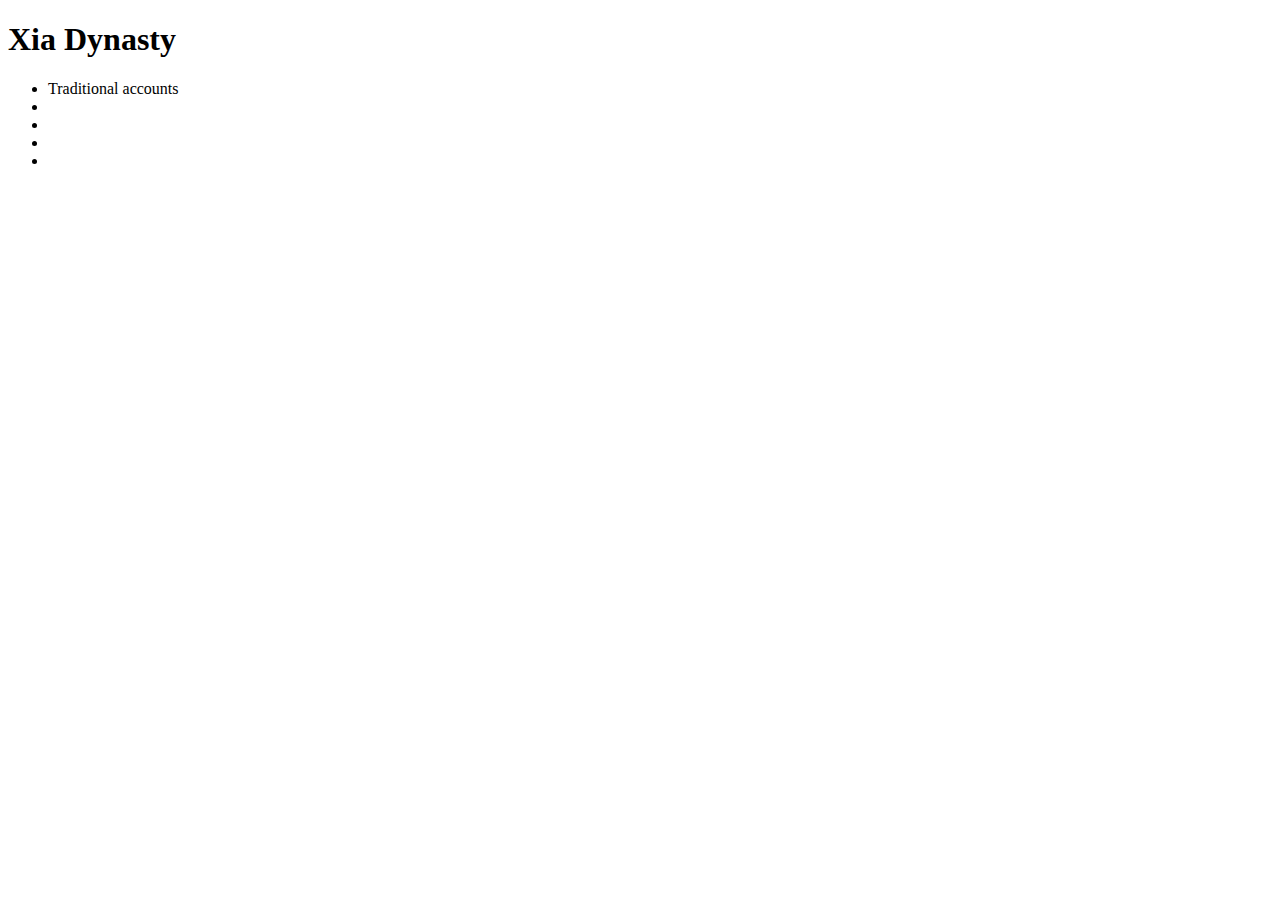
==== Homework 01/starter_code/index.html @ 69fa8cb2 "Added Changes 3" ====
<!DOCTYPE html>
<html lang="en">
<head>
    <meta charset="UTF-8">
    <meta http-equiv="X-UA-Compatible" content="IE=edge">
    <meta name="viewport" content="width=device-width, initial-scale=1.0">
    <title>Xia Dynasty</title>
</head>
<body>
    <article>
        <h1>Xia Dynasty</h1>
    <nav>
        <ul>
            <li>Traditional accounts</li>
            <li></li>
            <li></li>
            <li></li>
            <li></li>
        
        </ul>
    </nav>
    
    </article>
    
</body>
</html>
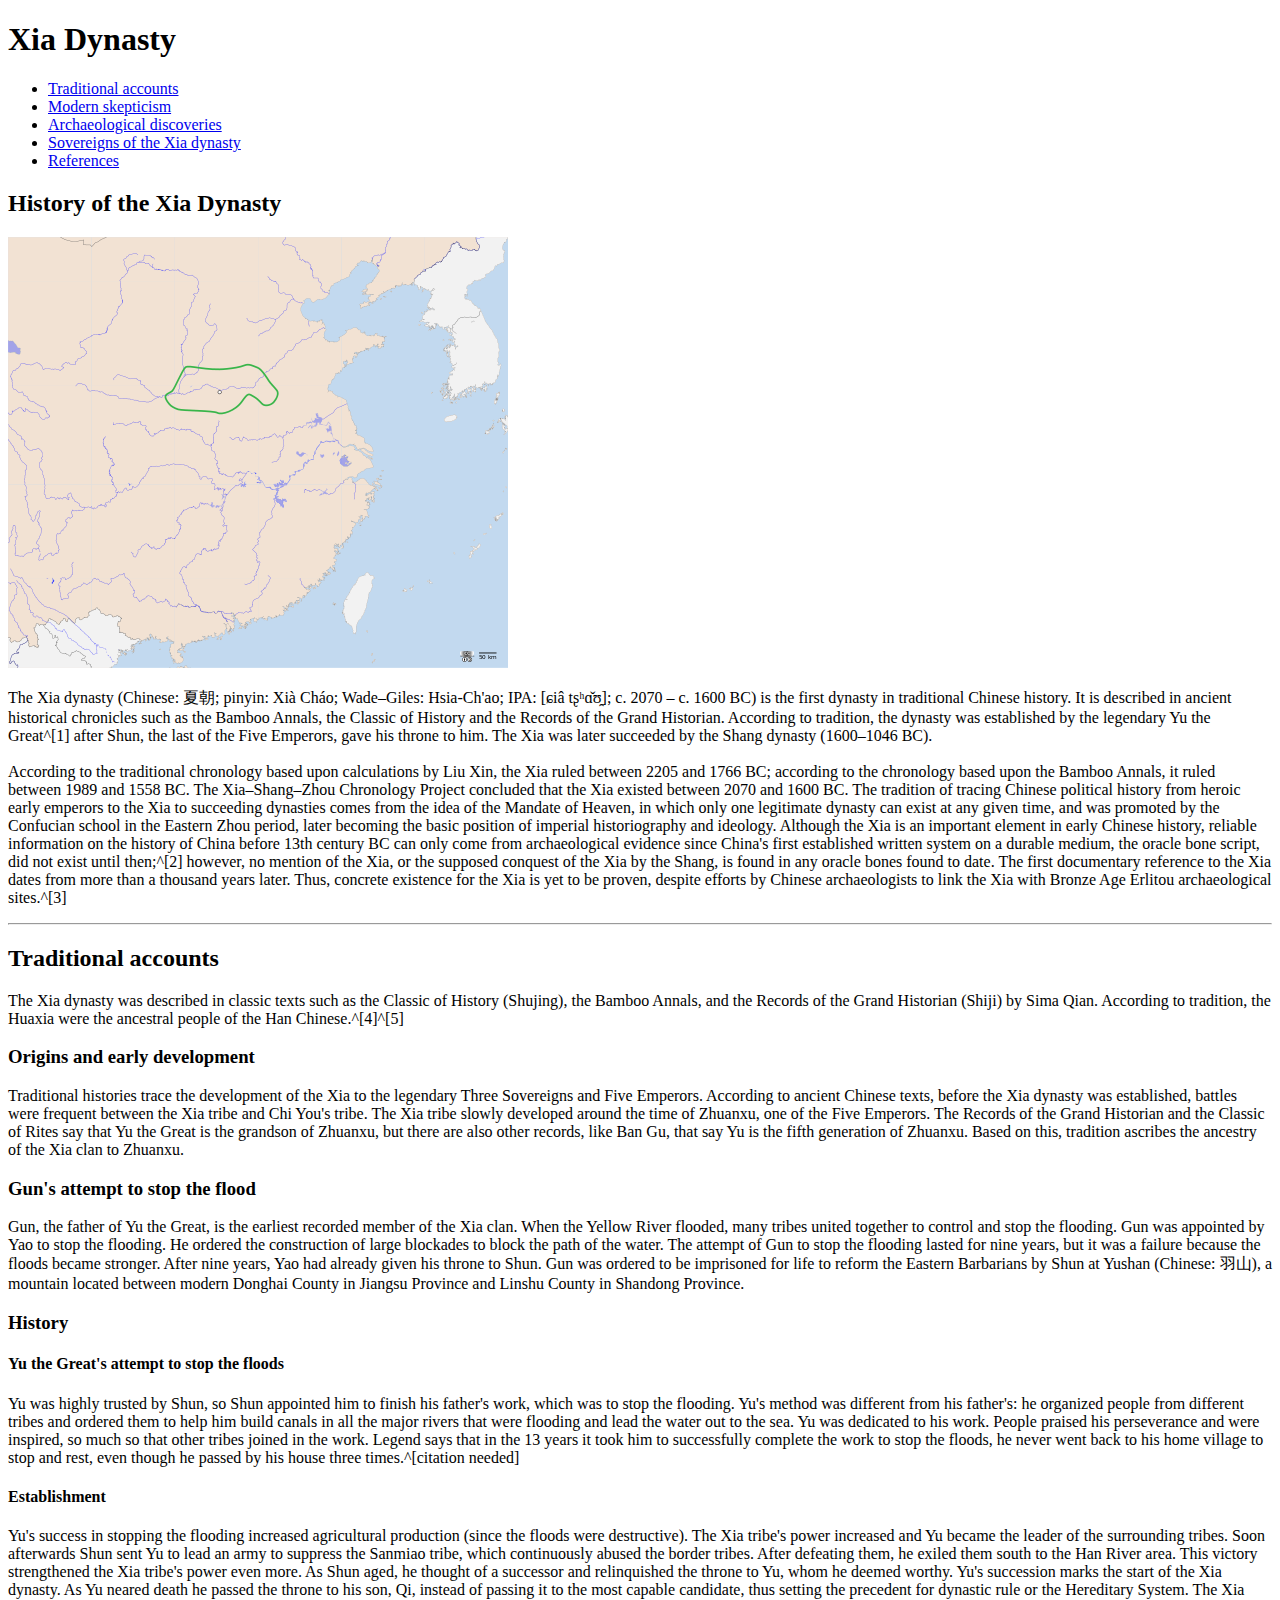
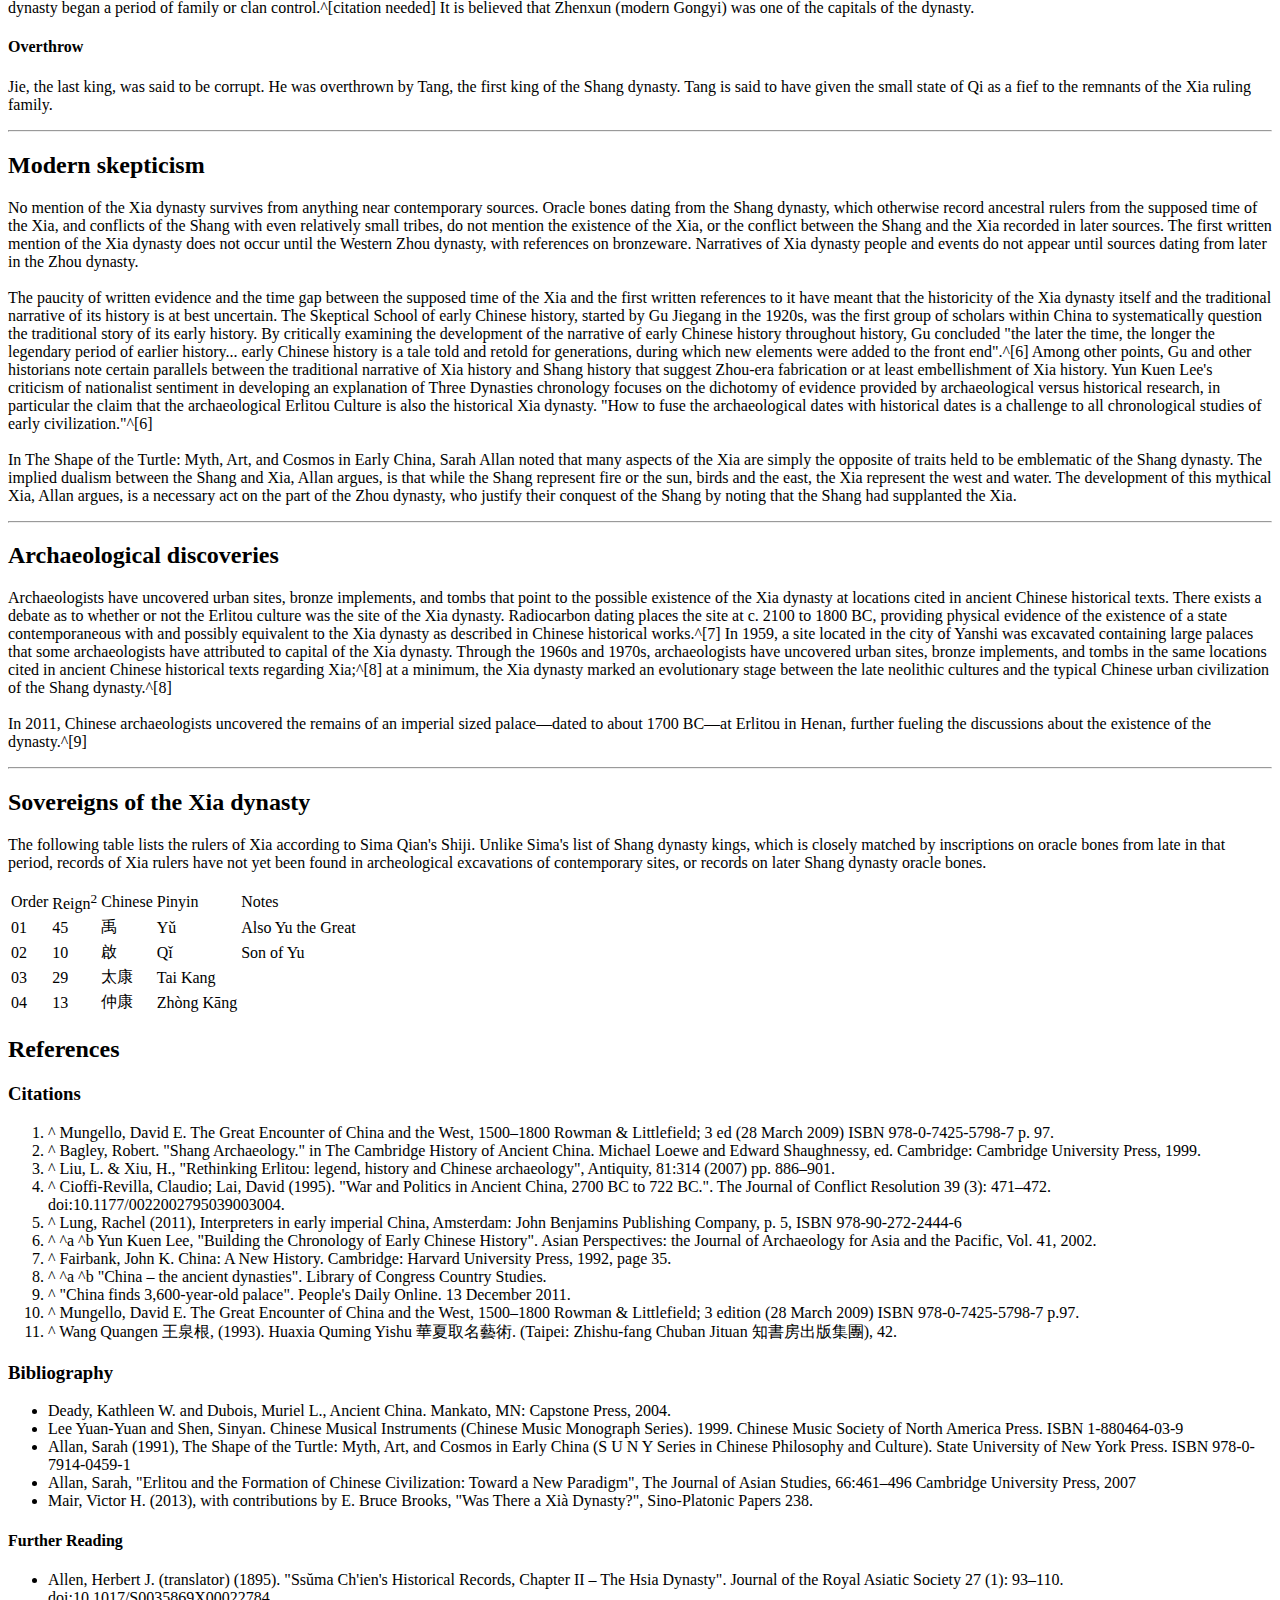
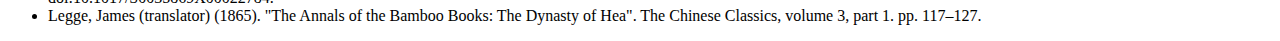
==== commit d4108582: "added changes4" ====
--- a/Homework 01/starter_code/index.html
+++ b/Homework 01/starter_code/index.html
@@ -5,22 +5,173 @@
     <meta http-equiv="X-UA-Compatible" content="IE=edge">
     <meta name="viewport" content="width=device-width, initial-scale=1.0">
     <title>Xia Dynasty</title>
-</head>
+    <link rel="stylesheet" href="css/style.css">
+    <div class="break"></div>
+</head> 
 <body>
     <article>
-        <h1>Xia Dynasty</h1>
+        <h1><strong>Xia Dynasty</strong></h1>
     <nav>
         <ul>
-            <li>Traditional accounts</li>
-            <li></li>
-            <li></li>
-            <li></li>
-            <li></li>
-        
+            <li><a href="#traditional">Traditional accounts</a></li>
+            <li><a href="#modern">Modern skepticism</a></li>
+            <li><a href="#archaeological">Archaeological discoveries</a></li>
+            <li><a href="#sovereigns">Sovereigns of the Xia dynasty</a></li>
+            <li><a href="#references">References</a></li>
         </ul>
     </nav>
-    
+        <h2>History of the Xia Dynasty</h2>
+            <img src="xia_dynasty.png" alt="xia">
+
+            <p>
+            The Xia dynasty (Chinese: 夏朝; pinyin: Xià Cháo; Wade–Giles: Hsia-Ch'ao; IPA: [ɕiâ tʂʰɑ̌ʊ̯]; c. 2070 – c. 1600 BC) is the first dynasty in traditional Chinese history. It is described in ancient historical chronicles such as the Bamboo Annals, the Classic of History and the Records of the Grand Historian. According to tradition, the dynasty was established by the legendary Yu the Great^[1] after Shun, the last of the Five Emperors, gave his throne to him. The Xia was later succeeded by the Shang dynasty (1600–1046 BC).
+            <br>
+            <br>
+            According to the traditional chronology based upon calculations by Liu Xin, the Xia ruled between 2205 and 1766 BC; according to the chronology based upon the Bamboo Annals, it ruled between 1989 and 1558 BC. The Xia–Shang–Zhou Chronology Project concluded that the Xia existed between 2070 and 1600 BC. The tradition of tracing Chinese political history from heroic early emperors to the Xia to succeeding dynasties comes from the idea of the Mandate of Heaven, in which only one legitimate dynasty can exist at any given time, and was promoted by the Confucian school in the Eastern Zhou period, later becoming the basic position of imperial historiography and ideology. Although the Xia is an important element in early Chinese history, reliable information on the history of China before 13th century BC can only come from archaeological evidence since China's first established written system on a durable medium, the oracle bone script, did not exist until then;^[2] however, no mention of the Xia, or the supposed conquest of the Xia by the Shang, is found in any oracle bones found to date. The first documentary reference to the Xia dates from more than a thousand years later. Thus, concrete existence for the Xia is yet to be proven, despite efforts by Chinese archaeologists to link the Xia with Bronze Age Erlitou archaeological sites.^[3]
+            </p>
+
+        <hr>
+
+        <h2> <div id = "traditional">Traditional accounts</div></h2> 
+            <p> 
+                The Xia dynasty was described in classic texts such as the Classic of History (Shujing), the Bamboo Annals, and the Records of the Grand Historian (Shiji) by Sima Qian. According to tradition, the Huaxia were the ancestral people of the Han Chinese.^[4]^[5]
+            </p>
+        <h3>Origins and early development</h3>
+            <p> 
+                Traditional histories trace the development of the Xia to the legendary Three Sovereigns and Five Emperors. According to ancient Chinese texts, before the Xia dynasty was established, battles were frequent between the Xia tribe and Chi You's tribe. The Xia tribe slowly developed around the time of Zhuanxu, one of the Five Emperors. The Records of the Grand Historian and the Classic of Rites say that Yu the Great is the grandson of Zhuanxu, but there are also other records, like Ban Gu, that say Yu is the fifth generation of Zhuanxu. Based on this, tradition ascribes the ancestry of the Xia clan to Zhuanxu.
+            </p>
+        <h3> Gun's attempt to stop the flood</h3>
+            <p>
+                Gun, the father of Yu the Great, is the earliest recorded member of the Xia clan. When the Yellow River flooded, many tribes united together to control and stop the flooding. Gun was appointed by Yao to stop the flooding. He ordered the construction of large blockades to block the path of the water. The attempt of Gun to stop the flooding lasted for nine years, but it was a failure because the floods became stronger. After nine years, Yao had already given his throne to Shun. Gun was ordered to be imprisoned for life to reform the Eastern Barbarians by Shun at Yushan (Chinese: 羽山), a mountain located between modern Donghai County in Jiangsu Province and Linshu County in Shandong Province.
+            </p>
+        <h3> History </h3>
+            <h4>Yu the Great's attempt to stop the floods</h4>
+                <p> Yu was highly trusted by Shun, so Shun appointed him to finish his father's work, which was to stop the flooding. Yu's method was different from his father's: he organized people from different tribes and ordered them to help him build canals in all the major rivers that were flooding and lead the water out to the sea. Yu was dedicated to his work. People praised his perseverance and were inspired, so much so that other tribes joined in the work. Legend says that in the 13 years it took him to successfully complete the work to stop the floods, he never went back to his home village to stop and rest, even though he passed by his house three times.^[citation needed]                </p>
+     
+            <h4>Establishment</h4>
+                <p>Yu's success in stopping the flooding increased agricultural production (since the floods were destructive). The Xia tribe's power increased and Yu became the leader of the surrounding tribes. Soon afterwards Shun sent Yu to lead an army to suppress the Sanmiao tribe, which continuously abused the border tribes. After defeating them, he exiled them south to the Han River area. This victory strengthened the Xia tribe's power even more. As Shun aged, he thought of a successor and relinquished the throne to Yu, whom he deemed worthy. Yu's succession marks the start of the Xia dynasty. As Yu neared death he passed the throne to his son, Qi, instead of passing it to the most capable candidate, thus setting the precedent for dynastic rule or the Hereditary System. The Xia dynasty began a period of family or clan control.^[citation needed] It is believed that Zhenxun (modern Gongyi) was one of the capitals of the dynasty.</p>
+            <h4>Overthrow</h4>
+                <p>Jie, the last king, was said to be corrupt. He was overthrown by Tang, the first king of the Shang dynasty. Tang is said to have given the small state of Qi as a fief to the remnants of the Xia ruling family.
+                </p>
+        
+                <hr>
+
+        <h2> <div id = "modern">Modern skepticism</div></h2>
+            <p>No mention of the Xia dynasty survives from anything near contemporary sources. Oracle bones dating from the Shang dynasty, which otherwise record ancestral rulers from the supposed time of the Xia, and conflicts of the Shang with even relatively small tribes, do not mention the existence of the Xia, or the conflict between the Shang and the Xia recorded in later sources. The first written mention of the Xia dynasty does not occur until the Western Zhou dynasty, with references on bronzeware. Narratives of Xia dynasty people and events do not appear until sources dating from later in the Zhou dynasty.
+                <br>
+                <br>
+                The paucity of written evidence and the time gap between the supposed time of the Xia and the first written references to it have meant that the historicity of the Xia dynasty itself and the traditional narrative of its history is at best uncertain. The Skeptical School of early Chinese history, started by Gu Jiegang in the 1920s, was the first group of scholars within China to systematically question the traditional story of its early history. By critically examining the development of the narrative of early Chinese history throughout history, Gu concluded "the later the time, the longer the legendary period of earlier history... early Chinese history is a tale told and retold for generations, during which new elements were added to the front end".^[6] Among other points, Gu and other historians note certain parallels between the traditional narrative of Xia history and Shang history that suggest Zhou-era fabrication or at least embellishment of Xia history. Yun Kuen Lee's criticism of nationalist sentiment in developing an explanation of Three Dynasties chronology focuses on the dichotomy of evidence provided by archaeological versus historical research, in particular the claim that the archaeological Erlitou Culture is also the historical Xia dynasty. "How to fuse the archaeological dates with historical dates is a challenge to all chronological studies of early civilization."^[6]
+                <br>
+                <br>
+                In The Shape of the Turtle: Myth, Art, and Cosmos in Early China, Sarah Allan noted that many aspects of the Xia are simply the opposite of traits held to be emblematic of the Shang dynasty. The implied dualism between the Shang and Xia, Allan argues, is that while the Shang represent fire or the sun, birds and the east, the Xia represent the west and water. The development of this mythical Xia, Allan argues, is a necessary act on the part of the Zhou dynasty, who justify their conquest of the Shang by noting that the Shang had supplanted the Xia.
+            </p>
+            <hr>
+        <h2><div id = "archaeological">Archaeological discoveries</div></h2>
+            <p> Archaeologists have uncovered urban sites, bronze implements, and tombs that point to the possible existence of the Xia dynasty at locations cited in ancient Chinese historical texts. There exists a debate as to whether or not the Erlitou culture was the site of the Xia dynasty. Radiocarbon dating places the site at c. 2100 to 1800 BC, providing physical evidence of the existence of a state contemporaneous with and possibly equivalent to the Xia dynasty as described in Chinese historical works.^[7] In 1959, a site located in the city of Yanshi was excavated containing large palaces that some archaeologists have attributed to capital of the Xia dynasty. Through the 1960s and 1970s, archaeologists have uncovered urban sites, bronze implements, and tombs in the same locations cited in ancient Chinese historical texts regarding Xia;^[8] at a minimum, the Xia dynasty marked an evolutionary stage between the late neolithic cultures and the typical Chinese urban civilization of the Shang dynasty.^[8]
+                <br>
+                <br>
+                In 2011, Chinese archaeologists uncovered the remains of an imperial sized palace—dated to about 1700 BC—at Erlitou in Henan, further fueling the discussions about the existence of the dynasty.^[9]
+            </p>
+            <hr>
+        <h2><div id = "sovereigns">Sovereigns of the Xia dynasty</div></h2>
+            <p>The following table lists the rulers of Xia according to Sima Qian's Shiji. Unlike Sima's list of Shang dynasty kings, which is closely matched by inscriptions on oracle bones from late in that period, records of Xia rulers have not yet been found in archeological excavations of contemporary sites, or records on later Shang dynasty oracle bones.
+
+            </p>
+            <table>
+                <tr>
+                    <td>Order</td>
+                    <td>Reign<sup>2</sup></td>
+                    <td>Chinese</td>
+                    <td>Pinyin</td>
+                    <td>Notes</td>
+                </tr>
+                <tr>
+                    <td>01</td>
+                    <td>45</td>
+                    <td>禹</td>
+                    <td>Yǔ</td>
+                    <td>Also Yu the Great</td>
+                </tr>
+                <tr>
+                    <td>02</td>
+                    <td>10</td>
+                    <td>啟</td>
+                    <td>Qǐ</td>
+                    <td>Son of Yu</td>
+                </tr>
+                <tr>
+                    <td>03</td>
+                    <td>29</td>
+                    <td>太康</td>
+                    <td>Tai Kang</td>
+                    <td>&nbsp;</td>
+                </tr>
+                <tr>
+                    <td>04</td>
+                    <td>13</td>
+                    <td>仲康</td>
+                    <td>Zhòng Kāng</td>
+                    <td>&nbsp;</td>
+                </tr>
+            </table>   
+        
+
+        <h2><div id = "references">References</div></h2>
+        <h3>Citations</h3>
+            <p>
+                <ol>
+                    <li>^ Mungello, David E. The Great Encounter of China and the West, 1500–1800 Rowman & Littlefield; 3 ed (28 March 2009) ISBN 978-0-7425-5798-7 p. 97.
+                    </li>
+                    <li>^ Bagley, Robert. "Shang Archaeology." in The Cambridge History of Ancient China. Michael Loewe and Edward Shaughnessy, ed. Cambridge: Cambridge University Press, 1999.
+                    </li>
+                    <li>^ Liu, L. & Xiu, H., "Rethinking Erlitou: legend, history and Chinese archaeology", Antiquity, 81:314 (2007) pp. 886–901.
+                    </li>
+                    <li>^ Cioffi-Revilla, Claudio; Lai, David (1995). "War and Politics in Ancient China, 2700 BC to 722 BC.". The Journal of Conflict Resolution 39 (3): 471–472. doi:10.1177/0022002795039003004.
+                    </li>
+                    <li>^ Lung, Rachel (2011), Interpreters in early imperial China, Amsterdam: John Benjamins Publishing Company, p. 5, ISBN 978-90-272-2444-6
+                    </li>
+                    <li>^ ^a ^b Yun Kuen Lee, "Building the Chronology of Early Chinese History". Asian Perspectives: the Journal of Archaeology for Asia and the Pacific, Vol. 41, 2002.
+                    </li>
+                    <li>^ Fairbank, John K. China: A New History. Cambridge: Harvard University Press, 1992, page 35.
+                    </li>
+                    <li>^ ^a ^b "China – the ancient dynasties". Library of Congress Country Studies.
+                    </li>
+                    <li>^ "China finds 3,600-year-old palace". People's Daily Online. 13 December 2011.
+                    </li>
+                    <li>^ Mungello, David E. The Great Encounter of China and the West, 1500–1800 Rowman & Littlefield; 3 edition (28 March 2009) ISBN 978-0-7425-5798-7 p.97.
+                    </li>
+                    <li>^ Wang Quangen 王泉根, (1993). Huaxia Quming Yishu 華夏取名藝術. (Taipei: Zhishu-fang Chuban Jituan 知書房出版集團), 42.
+                    </li>
+
+                </ol>
+            </p>
+        <h3>Bibliography</h3>
+            <ul>
+                <li>Deady, Kathleen W. and Dubois, Muriel L., Ancient China. Mankato, MN: Capstone Press, 2004.
+                </li>
+                <li>Lee Yuan-Yuan and Shen, Sinyan. Chinese Musical Instruments (Chinese Music Monograph Series). 1999. Chinese Music Society of North America Press. ISBN 1-880464-03-9
+                </li>
+                <li>Allan, Sarah (1991), The Shape of the Turtle: Myth, Art, and Cosmos in Early China (S U N Y Series in Chinese Philosophy and Culture). State University of New York Press. ISBN 978-0-7914-0459-1
+                </li>
+                <li>Allan, Sarah, "Erlitou and the Formation of Chinese Civilization: Toward a New Paradigm", The Journal of Asian Studies, 66:461–496 Cambridge University Press, 2007
+                </li>
+                <li>Mair, Victor H. (2013), with contributions by E. Bruce Brooks, "Was There a Xià Dynasty?", Sino-Platonic Papers 238.</li>
+                </li>
+            </ul>
+        <h4>Further Reading</h4>
+            <ul>
+                <li>Allen, Herbert J. (translator) (1895). "Ssŭma Ch'ien's Historical Records, Chapter II – The Hsia Dynasty". Journal of the Royal Asiatic Society 27 (1): 93–110. doi:10.1017/S0035869X00022784.
+                </li>
+                <li>Legge, James (translator) (1865). "The Annals of the Bamboo Books: The Dynasty of Hea". The Chinese Classics, volume 3, part 1. pp. 117–127.
+                </li>
+            </ul>
+
+     
     </article>
+
     
 </body>
+<footer>
+    <div class="break"></div>
+</footer>
 </html>